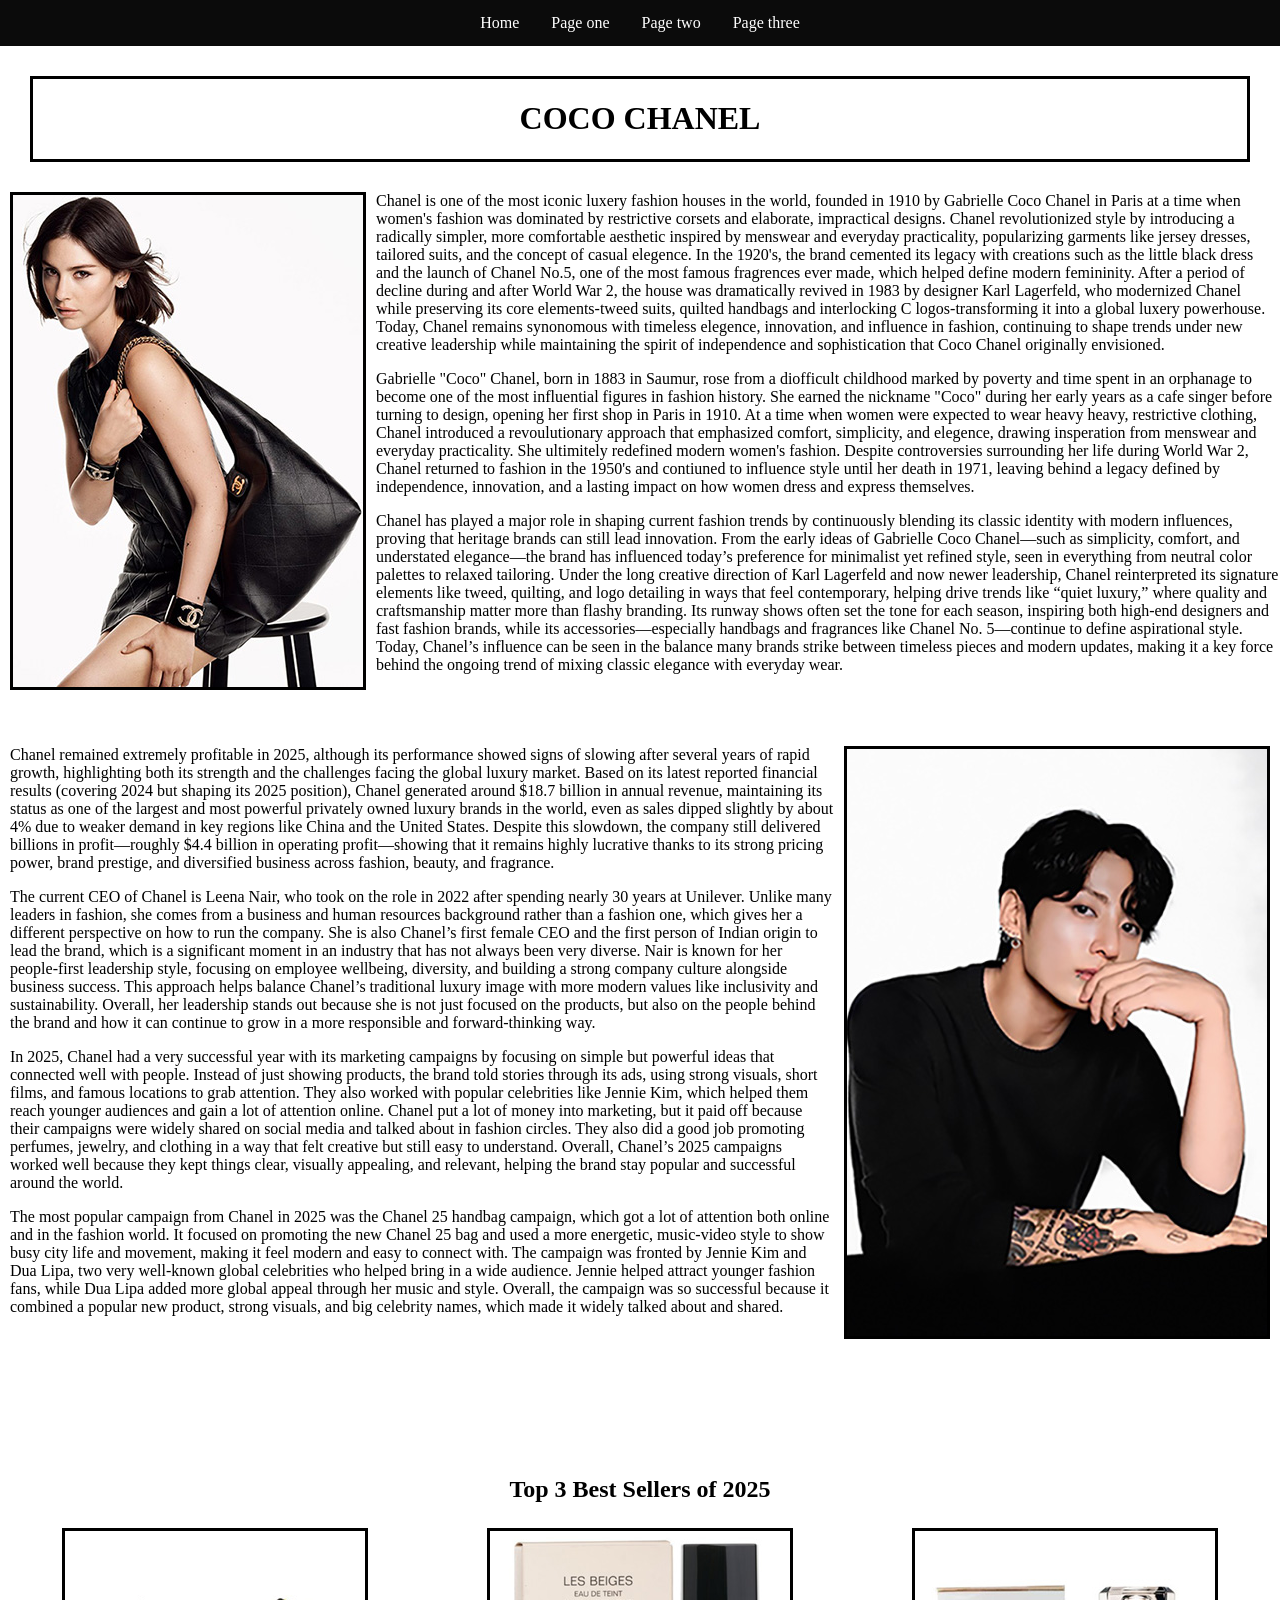
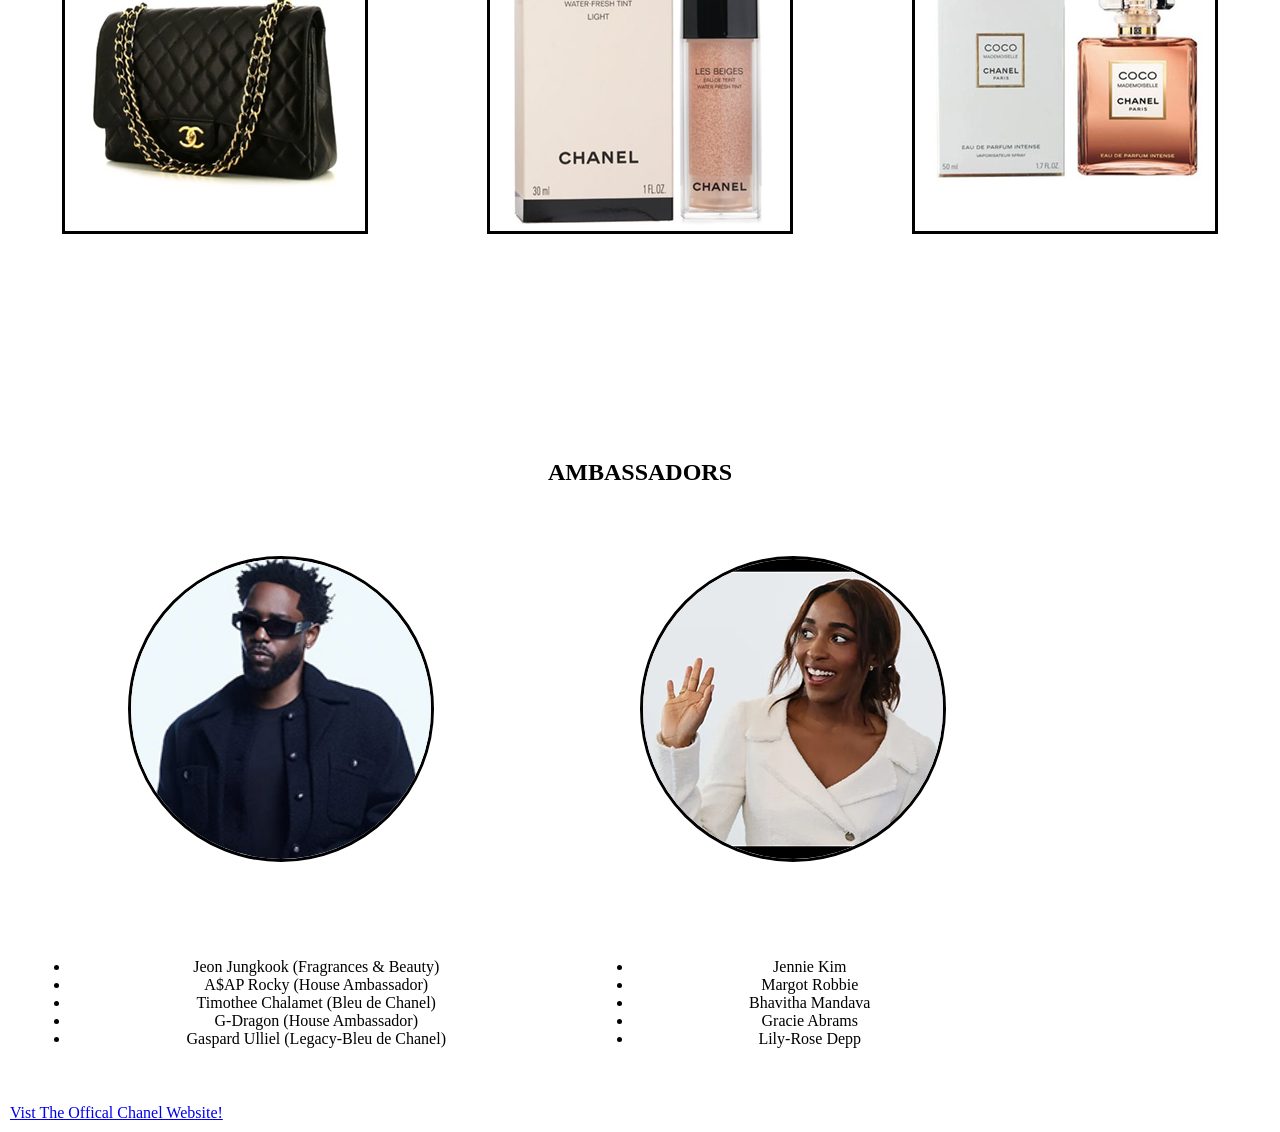
==== page.one.html @ 3ba9f346 "Apr 14, 2026, 12:44 AM" ====
<!DOCTYPE html>
<html>
<head>
<title>Chanel</title>
 <link href="Index.css" rel="stylesheet">
 <meta charset="UTF-8"> 
</head>
<body>

    <nav>
    <a href="index.html">Home </a>
    <a href="page.one.html">Page one </a>
    <a href="page.two.html">Page two</a>
    <a href="page.three.html">Page three</a>
</nav>

<header>
    <h1>COCO CHANEL</h1>
</header>



<p>
    <img src="gracie.jpg" alt="Gracie Abrams 2025 Spring Summer Pre-collection"
    style="float: left;width: 350px;height: 492px; margin: 0px 10px 2px">
</p>

<p>
    Chanel is one of the most iconic luxery fashion houses in the world, founded in 1910 by Gabrielle Coco Chanel in Paris at a time when women's fashion was dominated by restrictive corsets and elaborate, impractical designs.
    Chanel revolutionized style by introducing a radically simpler, more comfortable aesthetic inspired by menswear and everyday practicality, popularizing garments like jersey dresses, tailored suits, and the concept of casual elegence. 
    In the 1920's, the brand cemented its legacy with creations such as the little black dress and the launch of Chanel No.5, one of the most famous fragrences ever made, which helped define modern femininity. After a period of decline during and after World War 2, the house was dramatically revived in 1983 by designer Karl Lagerfeld, who modernized Chanel while preserving its core elements-tweed suits, quilted handbags and interlocking C logos-transforming it into a global luxery powerhouse.
    Today, Chanel remains synonomous with timeless elegence, innovation, and influence in fashion, continuing to shape trends under new creative leadership while maintaining the spirit of independence and sophistication that Coco Chanel originally envisioned.  
</p>


<p> Gabrielle "Coco" Chanel, born in 1883 in Saumur, rose from a diofficult childhood marked by poverty and time spent in an orphanage to become one of the most influential figures in fashion history. She earned the nickname "Coco" during her early years as a cafe singer before turning to design, opening her first shop in Paris in 1910. At a time when women were expected to wear heavy heavy, restrictive clothing, Chanel introduced a revoulutionary approach that emphasized comfort, simplicity, and elegence, drawing insperation from menswear and everyday practicality.
    She ultimitely redefined modern women's fashion. Despite controversies surrounding her life during World War 2, Chanel returned to fashion in the 1950's and contiuned to influence style until her death in 1971, leaving behind a legacy defined by independence, innovation, and a lasting impact on how women dress and express themselves. 
</p>

<p>
    Chanel has played a major role in shaping current fashion trends by continuously blending its classic identity with modern influences, proving that heritage brands can still lead innovation. From the early ideas of Gabrielle Coco Chanel—such as simplicity, comfort, and understated elegance—the brand has influenced today’s preference for minimalist yet refined style, seen in everything from neutral color palettes to relaxed tailoring. Under the long creative direction of Karl Lagerfeld and now newer leadership, Chanel reinterpreted its signature elements like tweed, quilting, and logo detailing in ways that feel contemporary, helping drive trends like “quiet luxury,” where quality and craftsmanship matter more than flashy branding. Its runway shows often set the tone for each season, inspiring both high-end designers and fast fashion brands, while its accessories—especially handbags and fragrances like Chanel No. 5—continue to define aspirational style. Today, Chanel’s influence can be seen in the balance many brands strike between timeless pieces and modern updates, making it a key force behind the ongoing trend of mixing classic elegance with everyday wear.
</p>

<div class="div">
    
</div>


<p>
     <img src="jk (2).jpg" alt="Jeon Jungkook 2025 Chanel Beauty and Fragrances campaign"
    style="float: right;width: 420px;height: 587px; margin: 0px 10px 2px">
</p>




<div class="idk">
<p>
      Chanel remained extremely profitable in 2025, although its performance showed signs of slowing after several years of rapid growth, highlighting both its strength and the challenges facing the global luxury market. Based on its latest reported financial results (covering 2024 but shaping its 2025 position), Chanel generated around $18.7 billion in annual revenue, maintaining its status as one of the largest and most powerful privately owned luxury brands in the world, even as sales dipped slightly by about 4% due to weaker demand in key regions like China and the United States. 
      Despite this slowdown, the company still delivered billions in profit—roughly $4.4 billion in operating profit—showing that it remains highly lucrative thanks to its strong pricing power, brand prestige, and diversified business across fashion, beauty, and fragrance. 
    </p>
    
    <p>
      The current CEO of Chanel is Leena Nair, who took on the role in 2022 after spending nearly 30 years at Unilever. Unlike many leaders in fashion, she comes from a business and human resources background rather than a fashion one, which gives her a different perspective on how to run the company. She is also Chanel’s first female CEO and the first person of Indian origin to lead the brand, which is a significant moment in an industry that has not always been very diverse. Nair is known for her people-first leadership style, focusing on employee wellbeing, diversity, and building a strong company culture alongside business success. This approach helps balance Chanel’s traditional luxury image with more modern values like inclusivity and sustainability. Overall, her leadership stands out because she is not just focused on the products, but also on the people behind the brand and how it can continue to grow in a more responsible and forward-thinking way.

<p> In 2025, Chanel had a very successful year with its marketing campaigns by focusing on simple but powerful ideas that connected well with people. Instead of just showing products, the brand told stories through its ads, using strong visuals, short films, and famous locations to grab attention. They also worked with popular celebrities like Jennie Kim, which helped them reach younger audiences and gain a lot of attention online. Chanel put a lot of money into marketing, but it paid off because their campaigns were widely shared on social media and talked about in fashion circles. They also did a good job promoting perfumes, jewelry, and clothing in a way that felt creative but still easy to understand. Overall, Chanel’s 2025 campaigns worked well because they kept things clear, visually appealing, and relevant, helping the brand stay popular and successful around the world.
</p>

<p>The most popular campaign from Chanel in 2025 was the Chanel 25 handbag campaign, which got a lot of attention both online and in the fashion world. It focused on promoting the new Chanel 25 bag and used a more energetic, music-video style to show busy city life and movement, making it feel modern and easy to connect with. The campaign was fronted by Jennie Kim and Dua Lipa, two very well-known global celebrities who helped bring in a wide audience. Jennie helped attract younger fashion fans, while Dua Lipa added more global appeal through her music and style. Overall, the campaign was so successful because it combined a popular new product, strong visuals, and big celebrity names, which made it widely talked about and shared.
</p>
</div>

<div class="cat">
    
</div>

<h2> Top 3 Best Sellers of 2025</h2>
<div class="container">
   <img src="bag4.jpg" alt="Chanel Classic Flap Bag">
   <img src="tint (1).jpg" alt="Chanel Les Beiges Water-Fresh Complexion Tint">
   <img src="perfume.jpg" alt="Chanel Coco Mademoiselle Eau de Parfum">
</div>

<div class="dog">
    
</div>

<h2>AMBASSADORS</h2>

<div class="container2">
<img src="lamar.jpg" alt="kendrick lamar" weight="300" height="300"> 
<img src="ayo.jpg" alt="Ayo Edebiri" weight="300" height="300">
</div>

<div class="container3">
<ul>
    <li>Jeon Jungkook (Fragrances & Beauty)</li>
    <li>A$AP Rocky (House Ambassador)</li>
    <li>Timothee Chalamet (Bleu de Chanel)</li>
    <li>G-Dragon (House Ambassador)</li>
    <li>Gaspard Ulliel (Legacy-Bleu de Chanel)</li>
</ul>
<ul>
    <li>Jennie Kim</li>
    <li>Margot Robbie</li>
    <li>Bhavitha Mandava</li>
    <li>Gracie Abrams</li>
    <li>Lily-Rose Depp</li>
</ul>
</div>

<div class="idk">
  <a href="https://www.chanel.com/us/">Vist The Offical Chanel Website!</a>  
</div>
---- Index.css ----
body{

    background-color: #FFFFFF;
}

header{
    display: Flex;
    justify-content: center;
    align-items: center;
} 


body{
  margin: 0;
  padding: 0;
}
nav{
  display: flex;
  justify-content: center;
  margin: 0;
  padding: 0;
  overflow: hidden;
  background-color: #0b0b0b;
  float: center;
}

nav a{
  display: block;
  color: white;
  text-align: center;
  padding: 14px 16px;
  text-decoration: none;
}
nav a:hover {
  background-color: #7A918D;
}


header{
  border-style: solid;
  margin: 30px; 
}



img{
  display: block;
  margin: auto;
  border-style: solid;
}

.container{
  display: grid;
  grid-template-columns: auto auto auto;
  background-color: #FFFFFF;
  padding: 5px;
  gap: 5px;
  text-align: center;
}

h3{
  display: Flex;
    justify-content: center;
    align-items: center;
    text-align: center;
}

h2{
  display: Flex;
    justify-content: center;
    align-items: center;
    text-align: center;
}

.idk{ 
  margin: 10px;
}

.div{
  margin: 5px;
  padding: 20px;
}

.cat{
  margin: 30px;
  padding: 50px;
}

.dog{
  margin: 40px;
  padding: 70px;
}


.container2{
  display: grid;
  grid-template-columns: auto auto auto;
  background-color: #FFFFFF;
  padding: 50px;
  gap: 50px;
  text-align: center;
  img{
    border-radius: 50%;
  }
}

.container3{
  display: grid;
  grid-template-columns: auto auto auto;
  background-color: #FFFFFF;
  padding: 30px;
  gap: 30px;
  text-align: center;
}
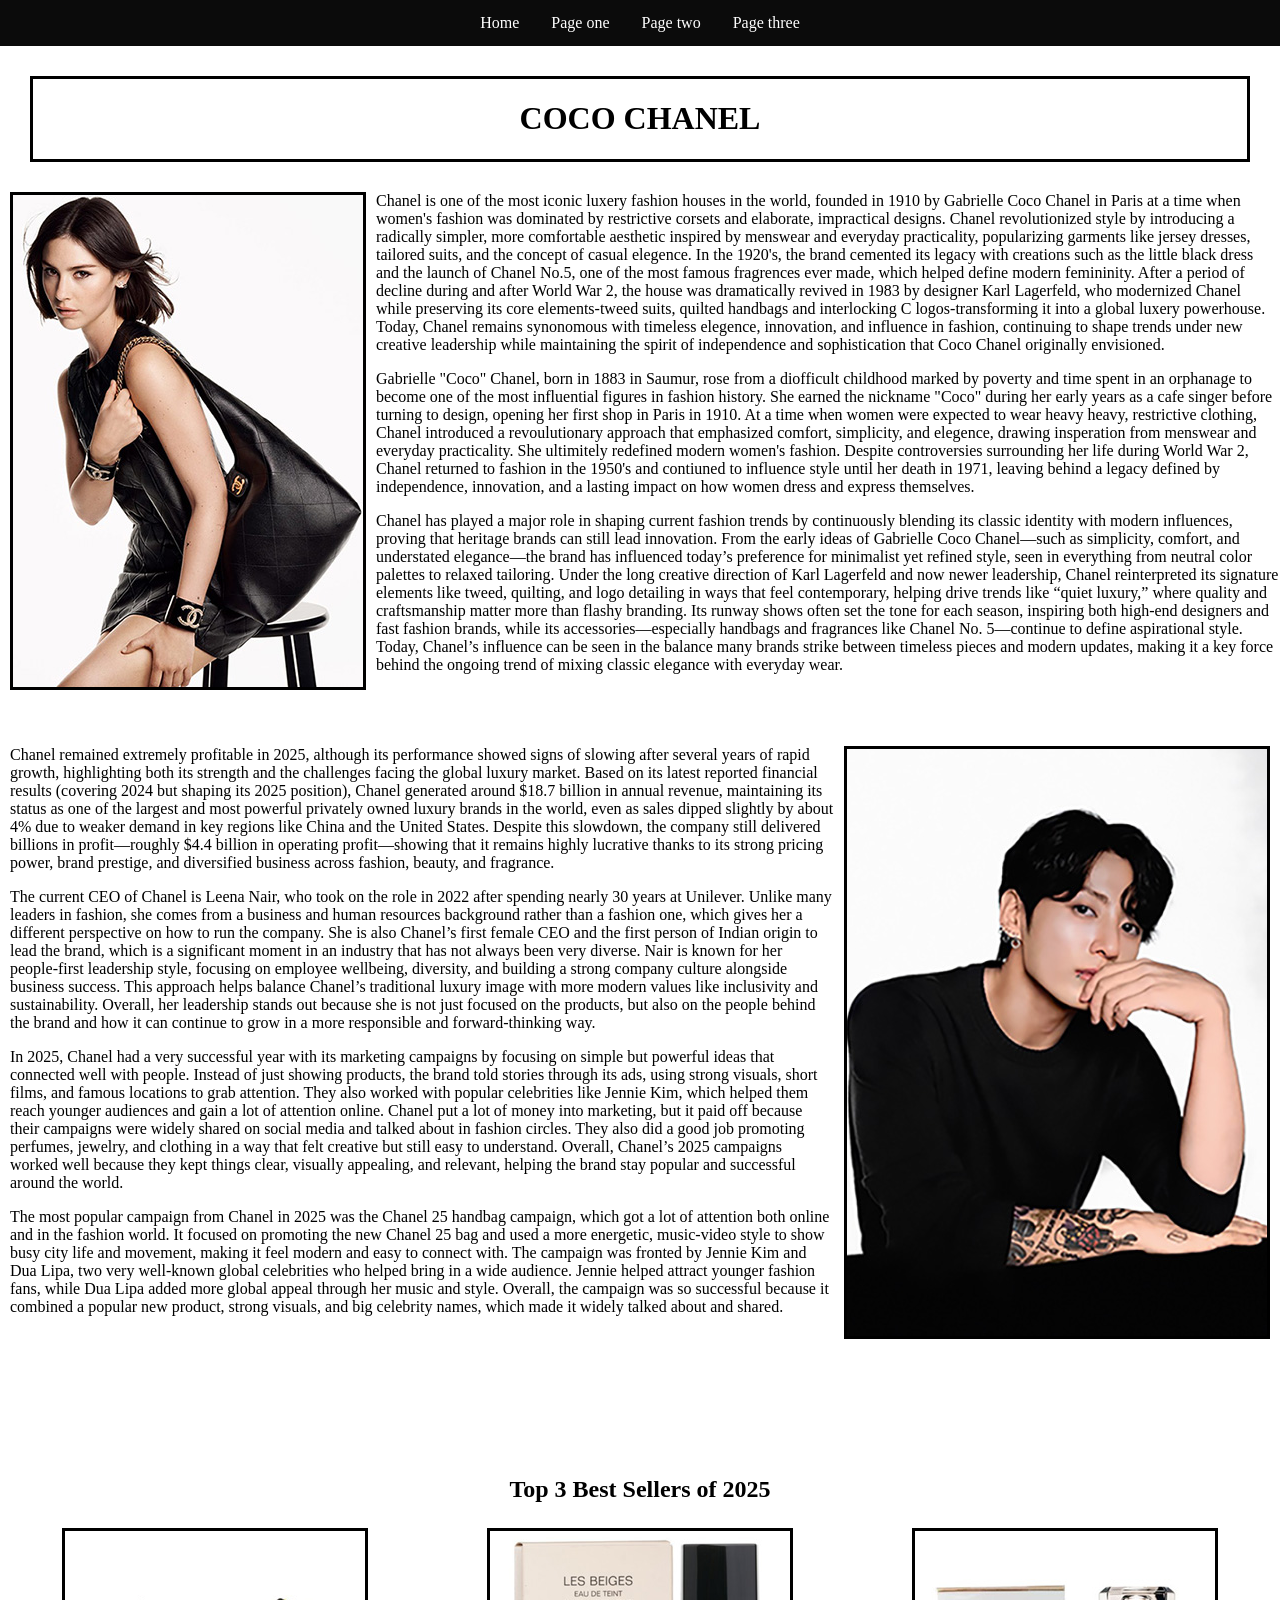
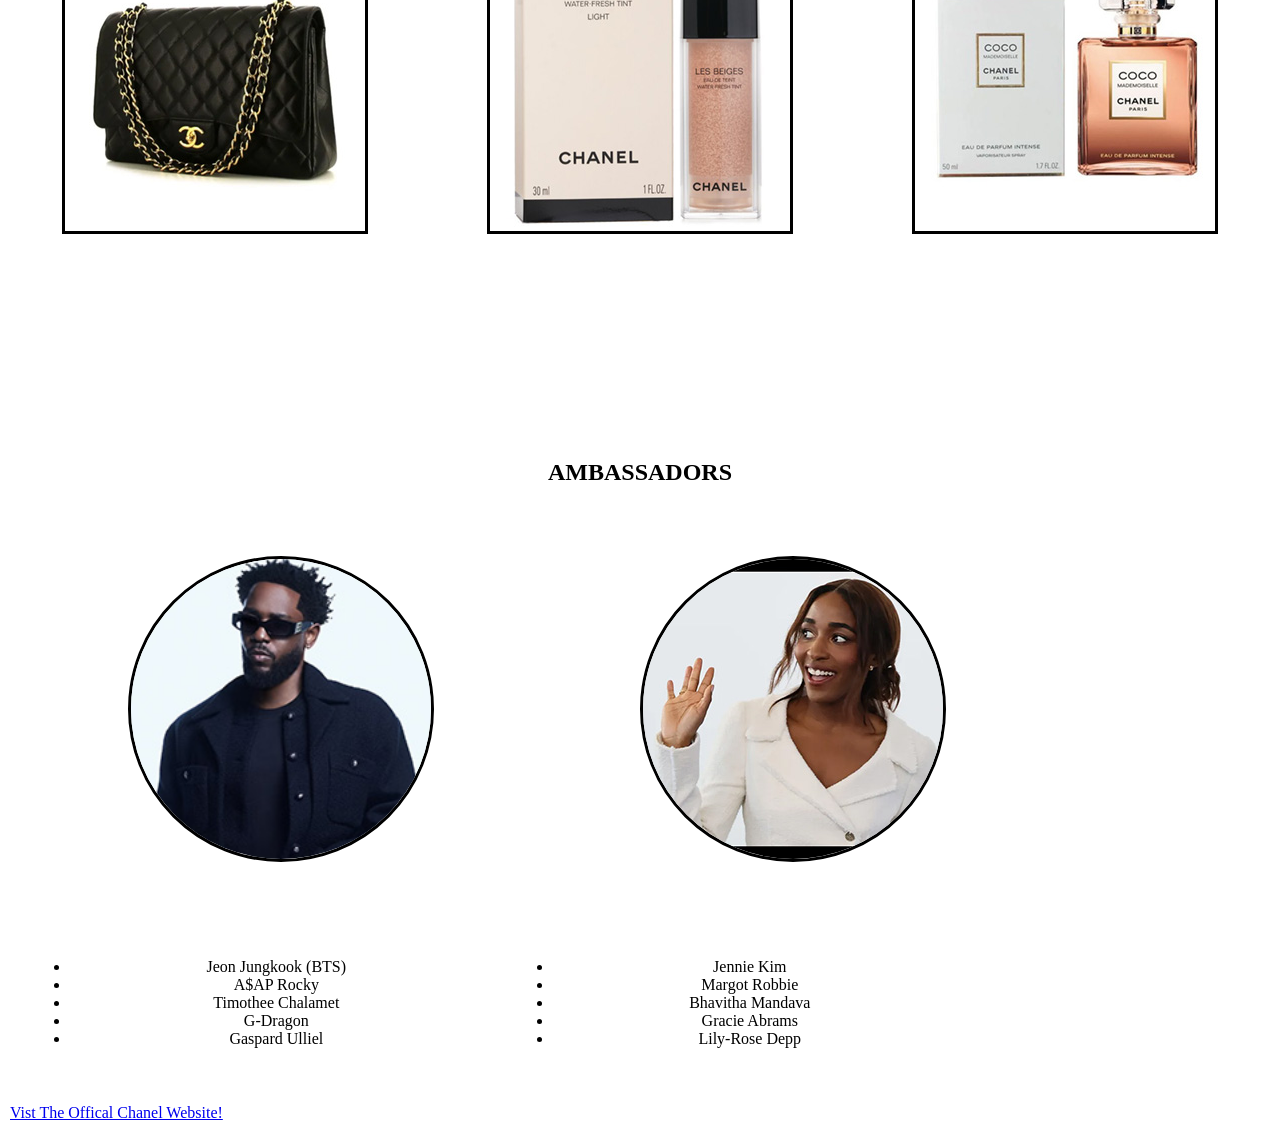
==== commit 2b57ddc3: "hgytd" ====
--- a/page.one.html
+++ b/page.one.html
@@ -94,11 +94,11 @@
 
 <div class="container3">
 <ul>
-    <li>Jeon Jungkook (Fragrances & Beauty)</li>
-    <li>A$AP Rocky (House Ambassador)</li>
-    <li>Timothee Chalamet (Bleu de Chanel)</li>
-    <li>G-Dragon (House Ambassador)</li>
-    <li>Gaspard Ulliel (Legacy-Bleu de Chanel)</li>
+    <li>Jeon Jungkook (BTS) </li>
+    <li>A$AP Rocky </li>
+    <li>Timothee Chalamet </li>
+    <li>G-Dragon </li>
+    <li>Gaspard Ulliel </li>
 </ul>
 <ul>
     <li>Jennie Kim</li>
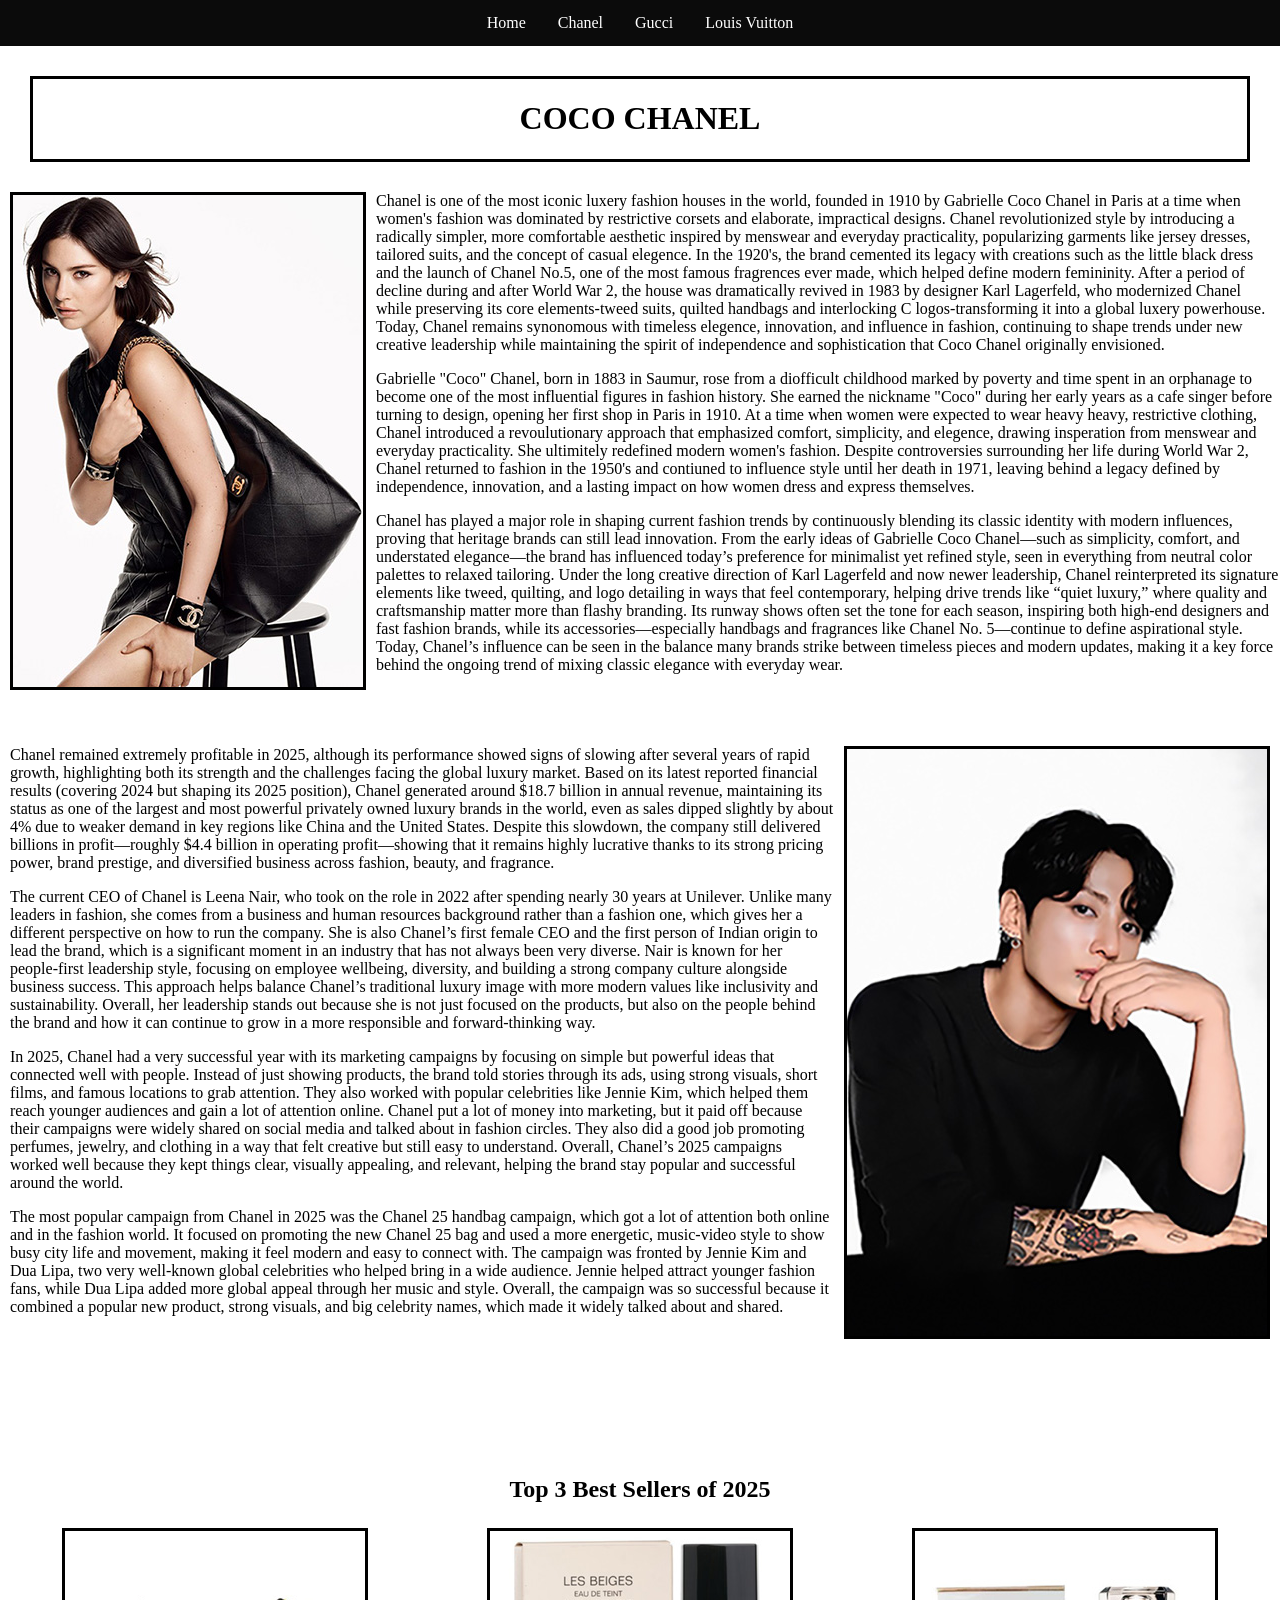
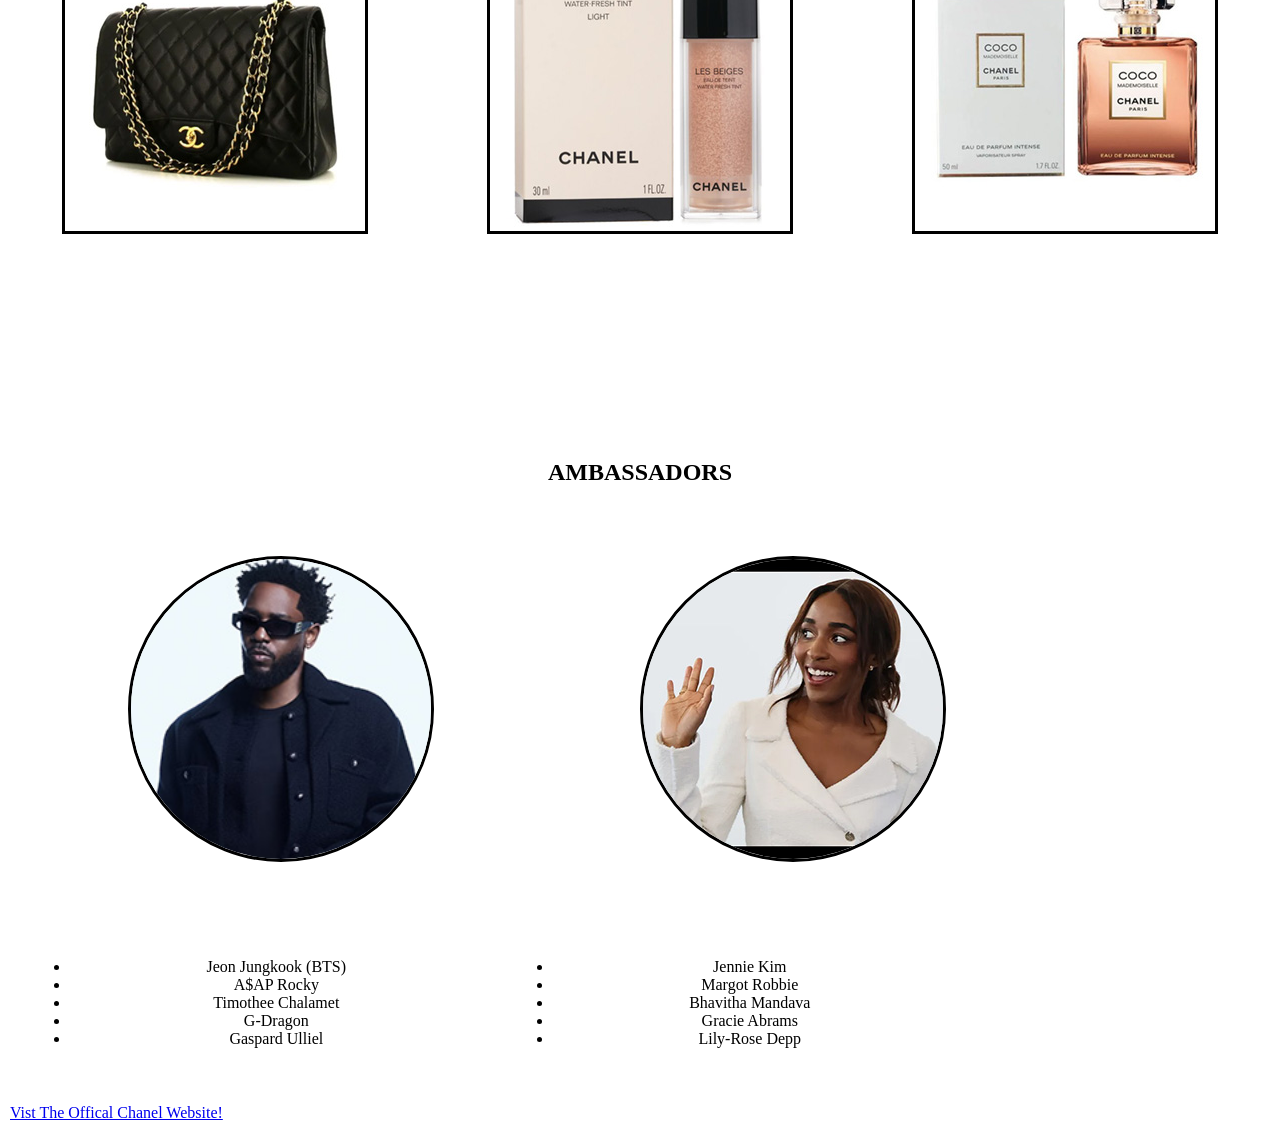
==== commit 89ef4c31: "gfd" ====
--- a/page.one.html
+++ b/page.one.html
@@ -1,5 +1,5 @@
 <!DOCTYPE html>
-<html>
+<html lang="en">
 <head>
 <title>Chanel</title>
  <link href="Index.css" rel="stylesheet">
@@ -9,9 +9,9 @@
 
     <nav>
     <a href="index.html">Home </a>
-    <a href="page.one.html">Page one </a>
-    <a href="page.two.html">Page two</a>
-    <a href="page.three.html">Page three</a>
+    <a href="page.one.html">Chanel</a>
+    <a href="page.two.html">Gucci</a>
+    <a href="page.three.html">Louis Vuitton</a>
 </nav>
 
 <header>
@@ -21,7 +21,7 @@
 
 
 <p>
-    <img src="gracie.jpg" alt="Gracie Abrams 2025 Spring Summer Pre-collection"
+   <img src="gracie.jpg" alt="Gracie Abrams 2025 Spring Summer Pre-collection"
     style="float: left;width: 350px;height: 492px; margin: 0px 10px 2px">
 </p>
 
@@ -110,7 +110,7 @@
 </div>
 
 <div class="idk">
-  <a href="https://www.chanel.com/us/">Vist The Offical Chanel Website!</a>  
+    <a href="https://www.chanel.com/us/">Vist The Offical Chanel Website!</a>  
 </div>
 
 
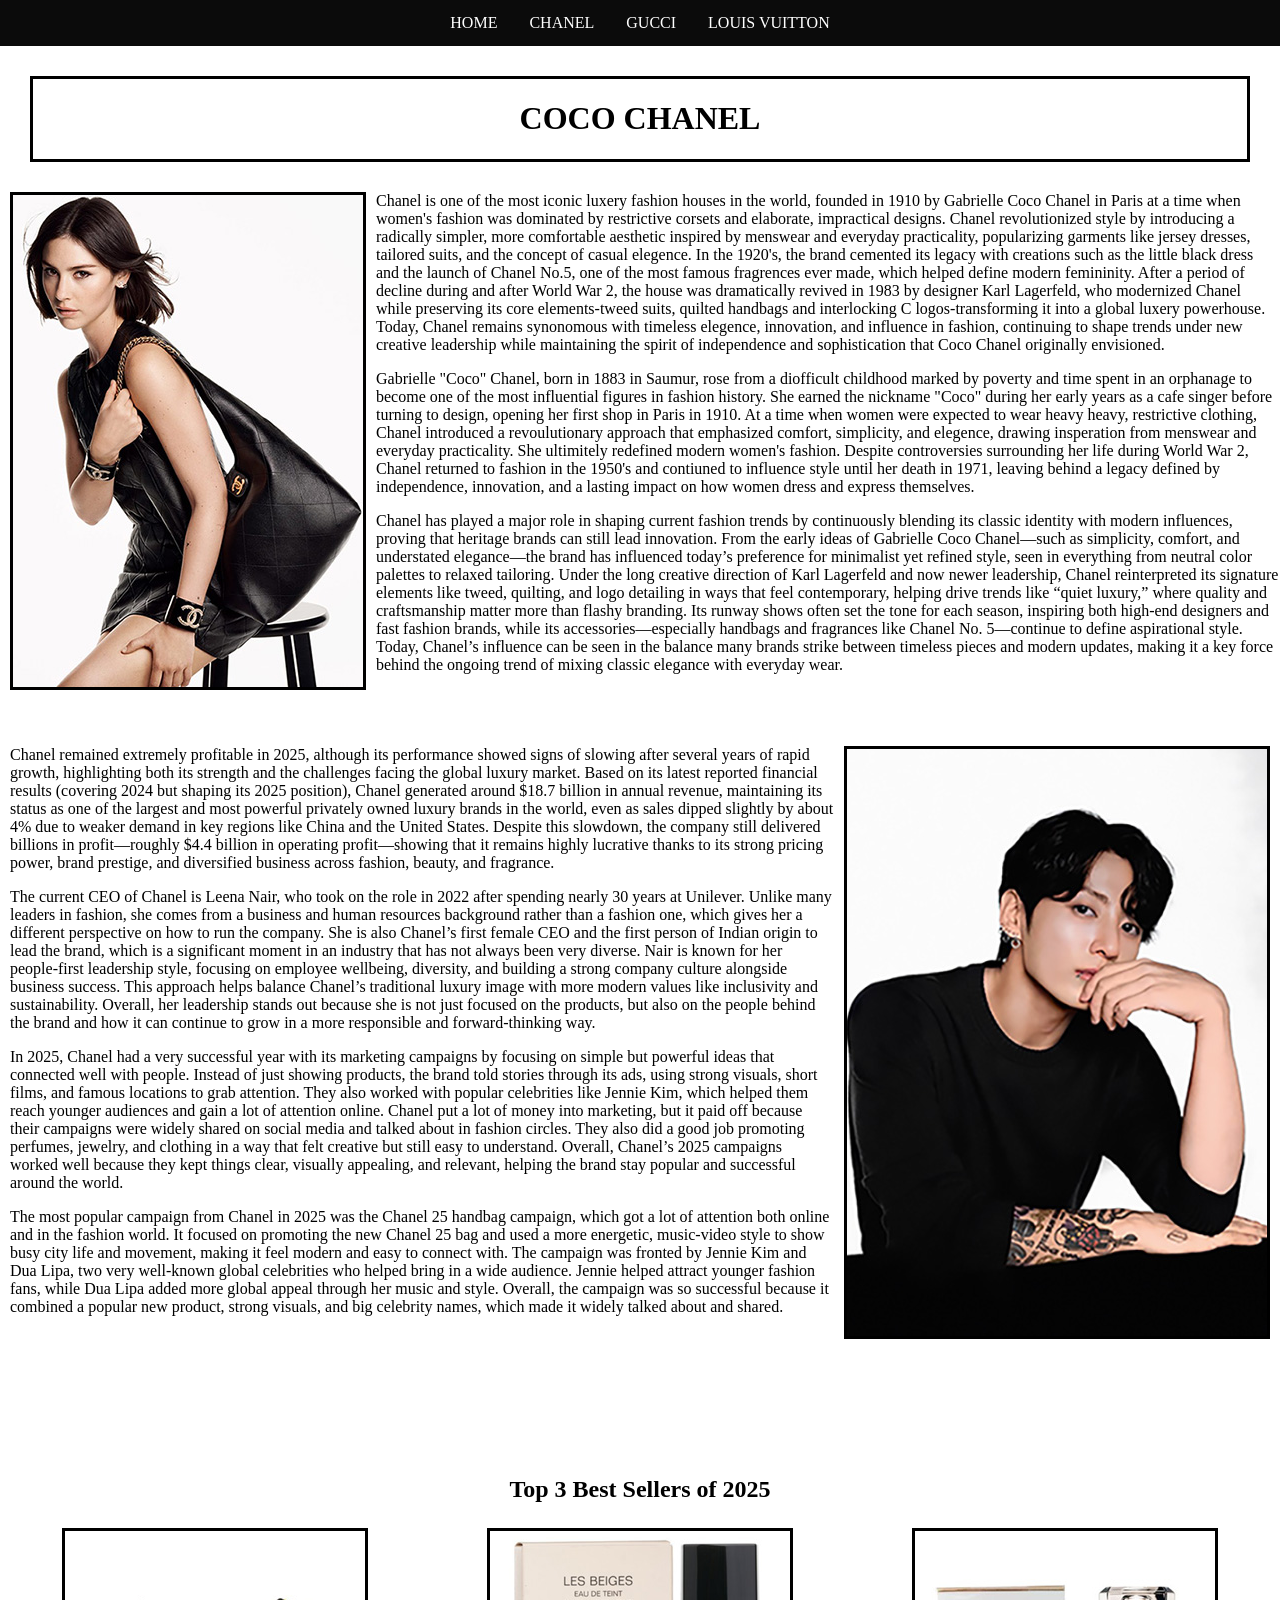
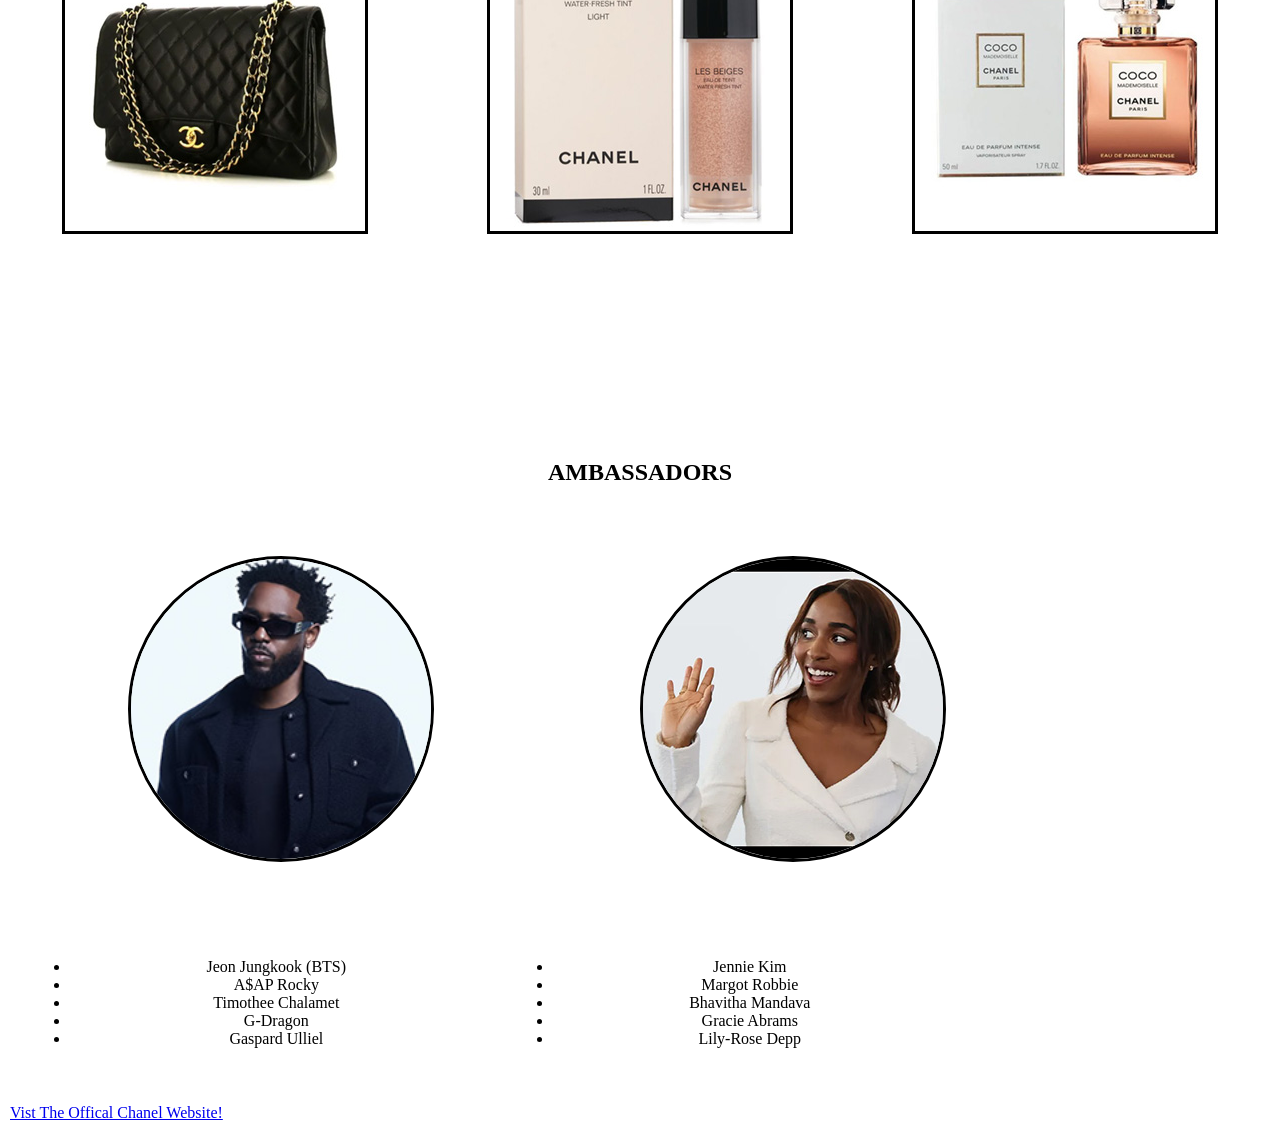
==== commit 458fc622: "g" ====
--- a/page.one.html
+++ b/page.one.html
@@ -8,10 +8,10 @@
 <body>
 
     <nav>
-    <a href="index.html">Home </a>
-    <a href="page.one.html">Chanel</a>
-    <a href="page.two.html">Gucci</a>
-    <a href="page.three.html">Louis Vuitton</a>
+    <a href="index.html">HOME</a>
+    <a href="page.one.html">CHANEL</a>
+    <a href="page.two.html">GUCCI</a>
+    <a href="page.three.html">LOUIS VUITTON</a>
 </nav>
 
 <header>
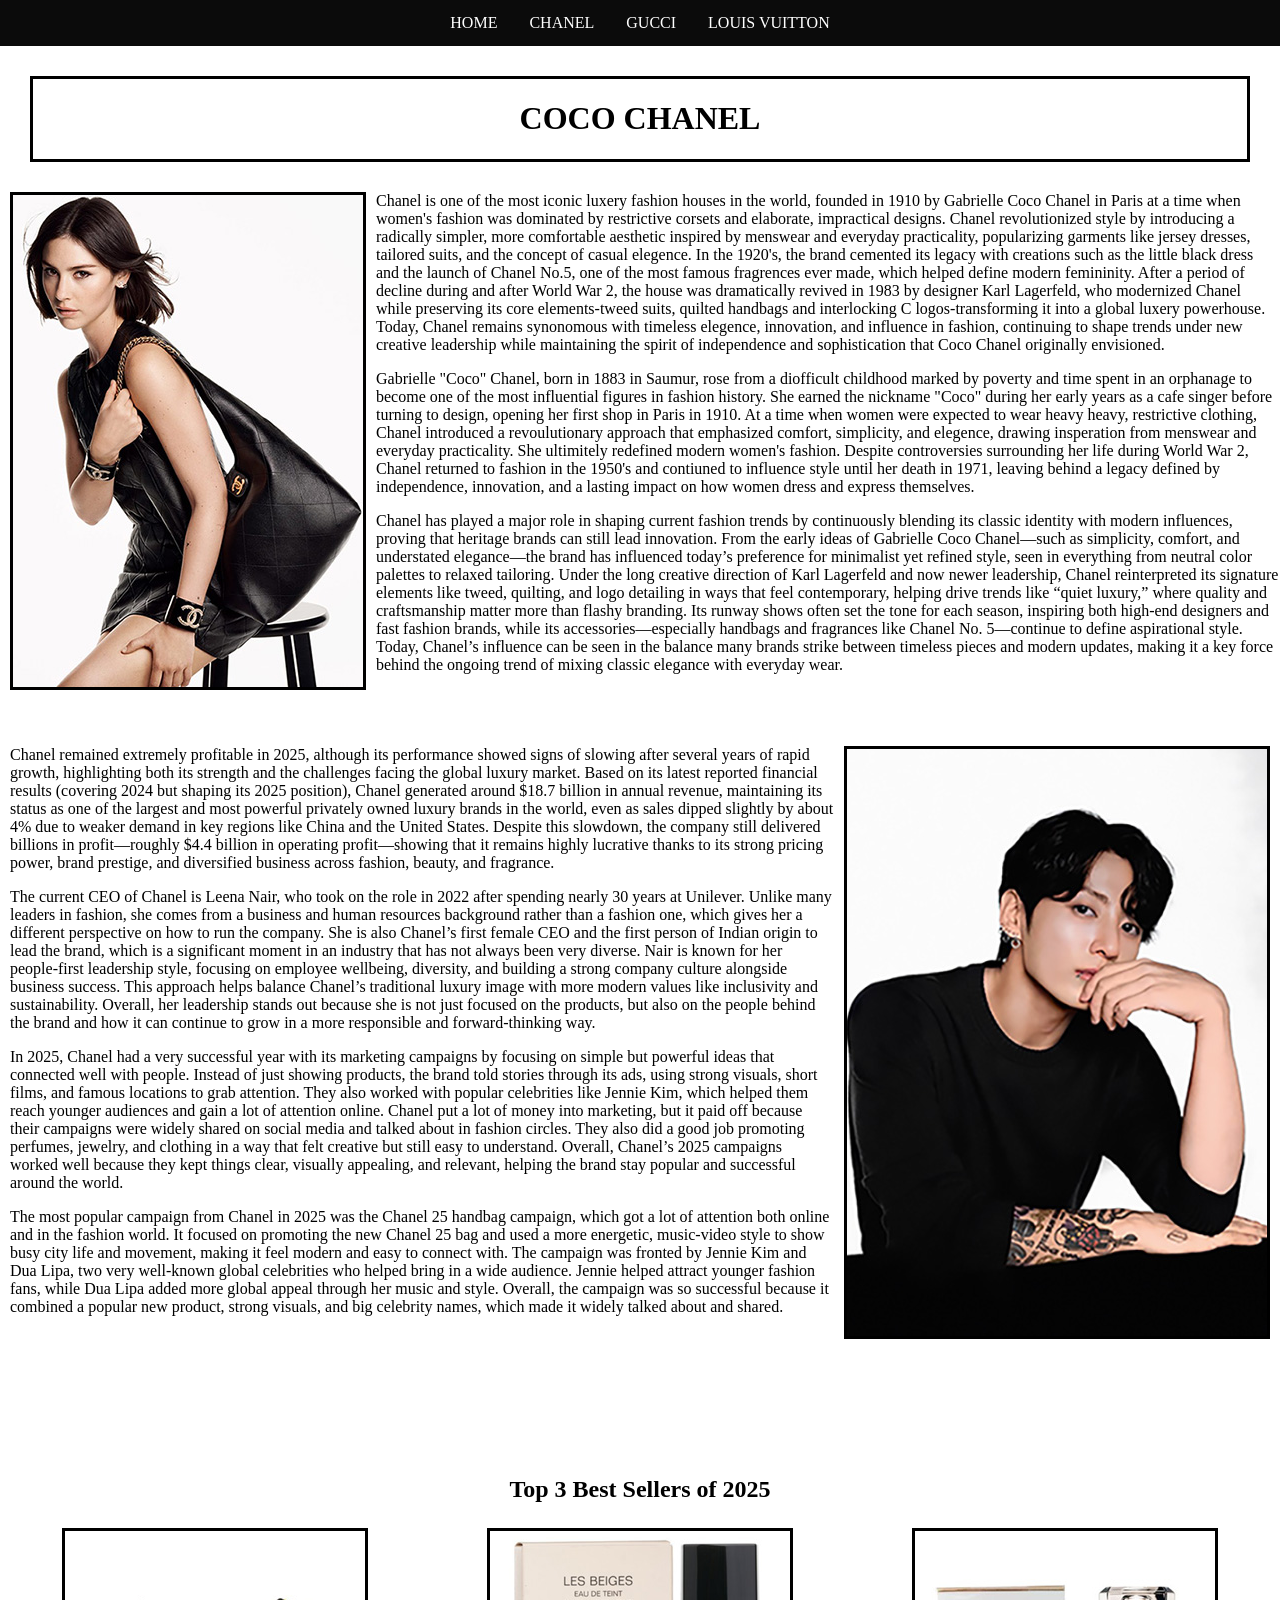
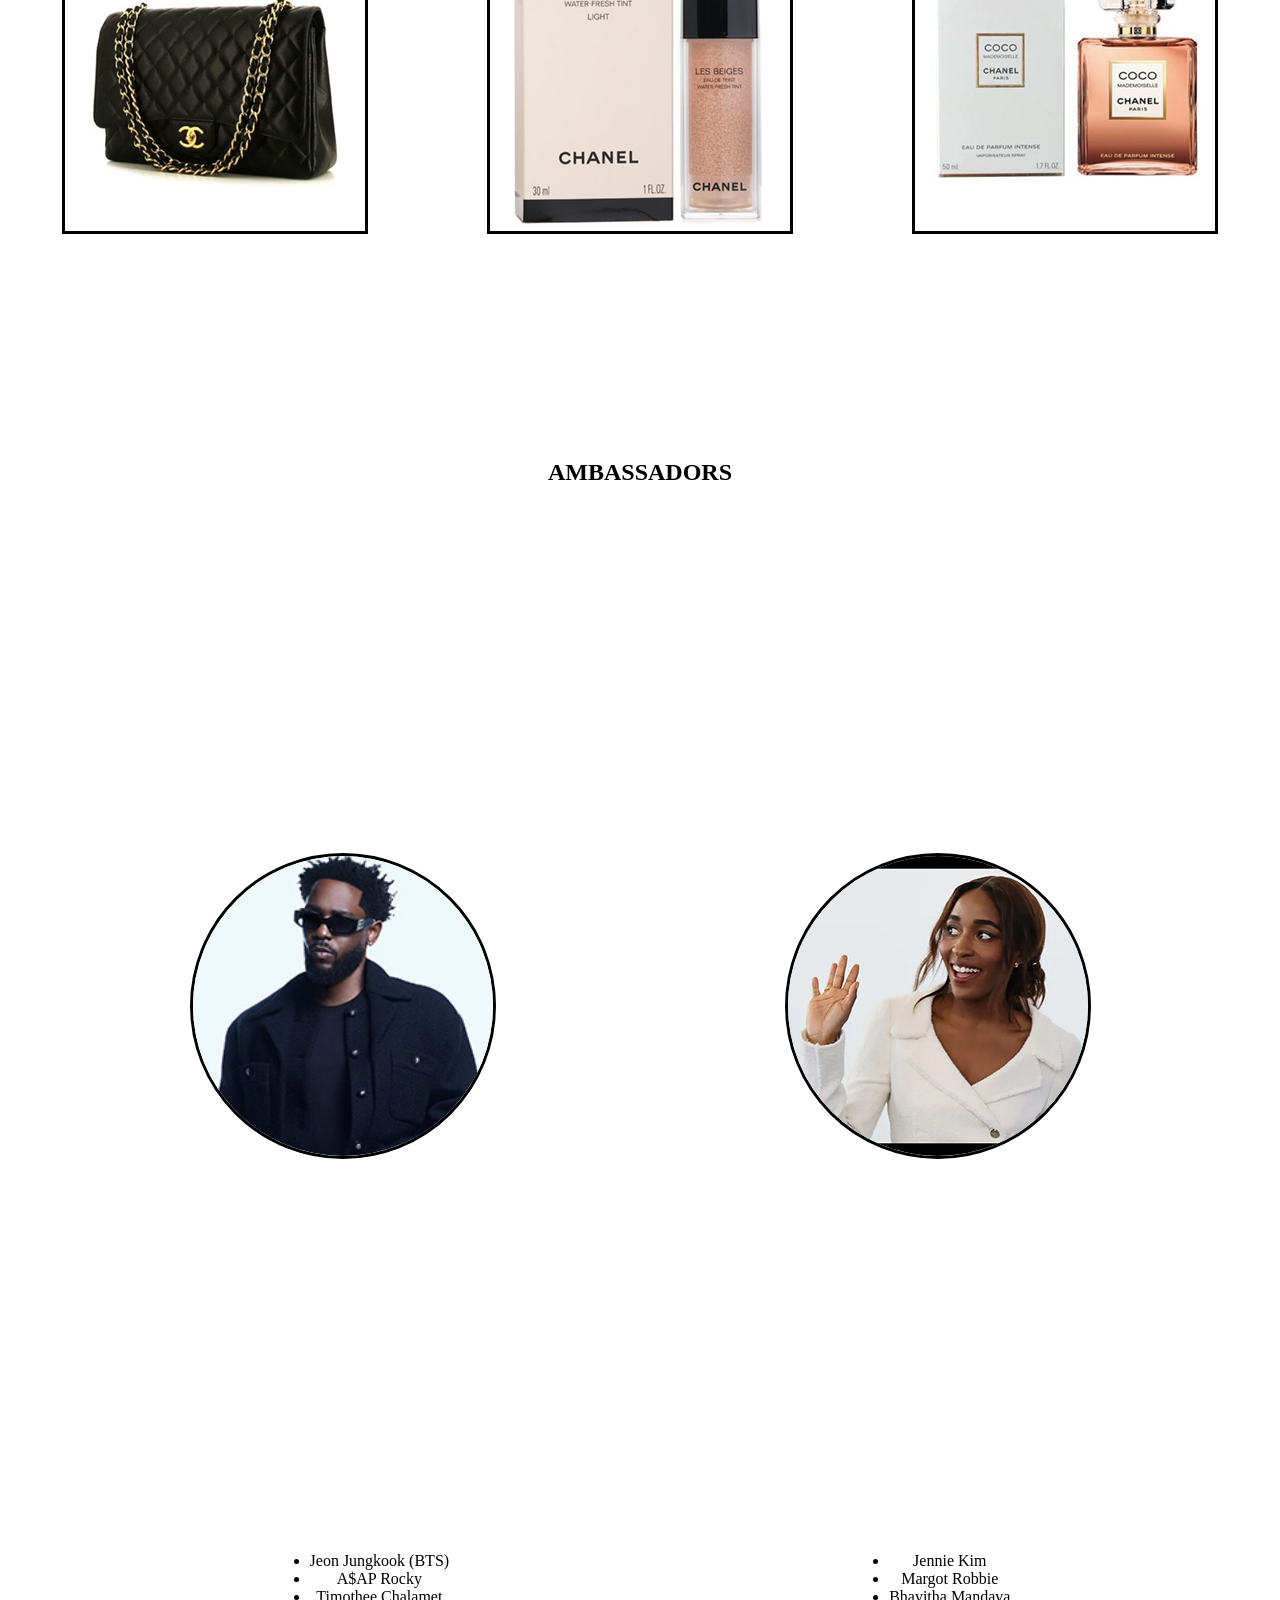
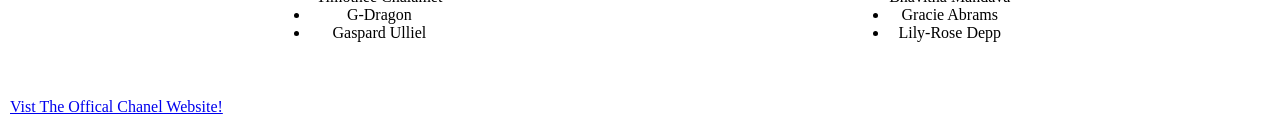
==== commit c8f6c3ff: "Apr 19, 2026, 9:08 PM" ====
--- a/page.one.html
+++ b/page.one.html
@@ -110,7 +110,11 @@
 </div>
 
 <div class="idk">
-    <a href="https://www.chanel.com/us/">Vist The Offical Chanel Website!</a>  
+<a href="https://www.chanel.com/us/">Vist The Offical Chanel Website!</a>  
 </div>
 
 
+    
+
+
+
--- a/Index.css
+++ b/Index.css
@@ -94,11 +94,14 @@
 
 
 .container2{
-  display: grid;
+  display: flex;
+  justify-content: center;
+  align-items: center;
   grid-template-columns: auto auto auto;
   background-color: #FFFFFF;
   padding: 50px;
-  gap: 50px;
+  gap: 10px;
+  height: 100vh;
   text-align: center;
   img{
     border-radius: 50%;
@@ -106,10 +109,12 @@
 }
 
 .container3{
-  display: grid;
+  display: flex; 
+  justify-content: center;
   grid-template-columns: auto auto auto;
   background-color: #FFFFFF;
   padding: 30px;
-  gap: 30px;
+  gap: 400px;
   text-align: center;
-}+}
+
